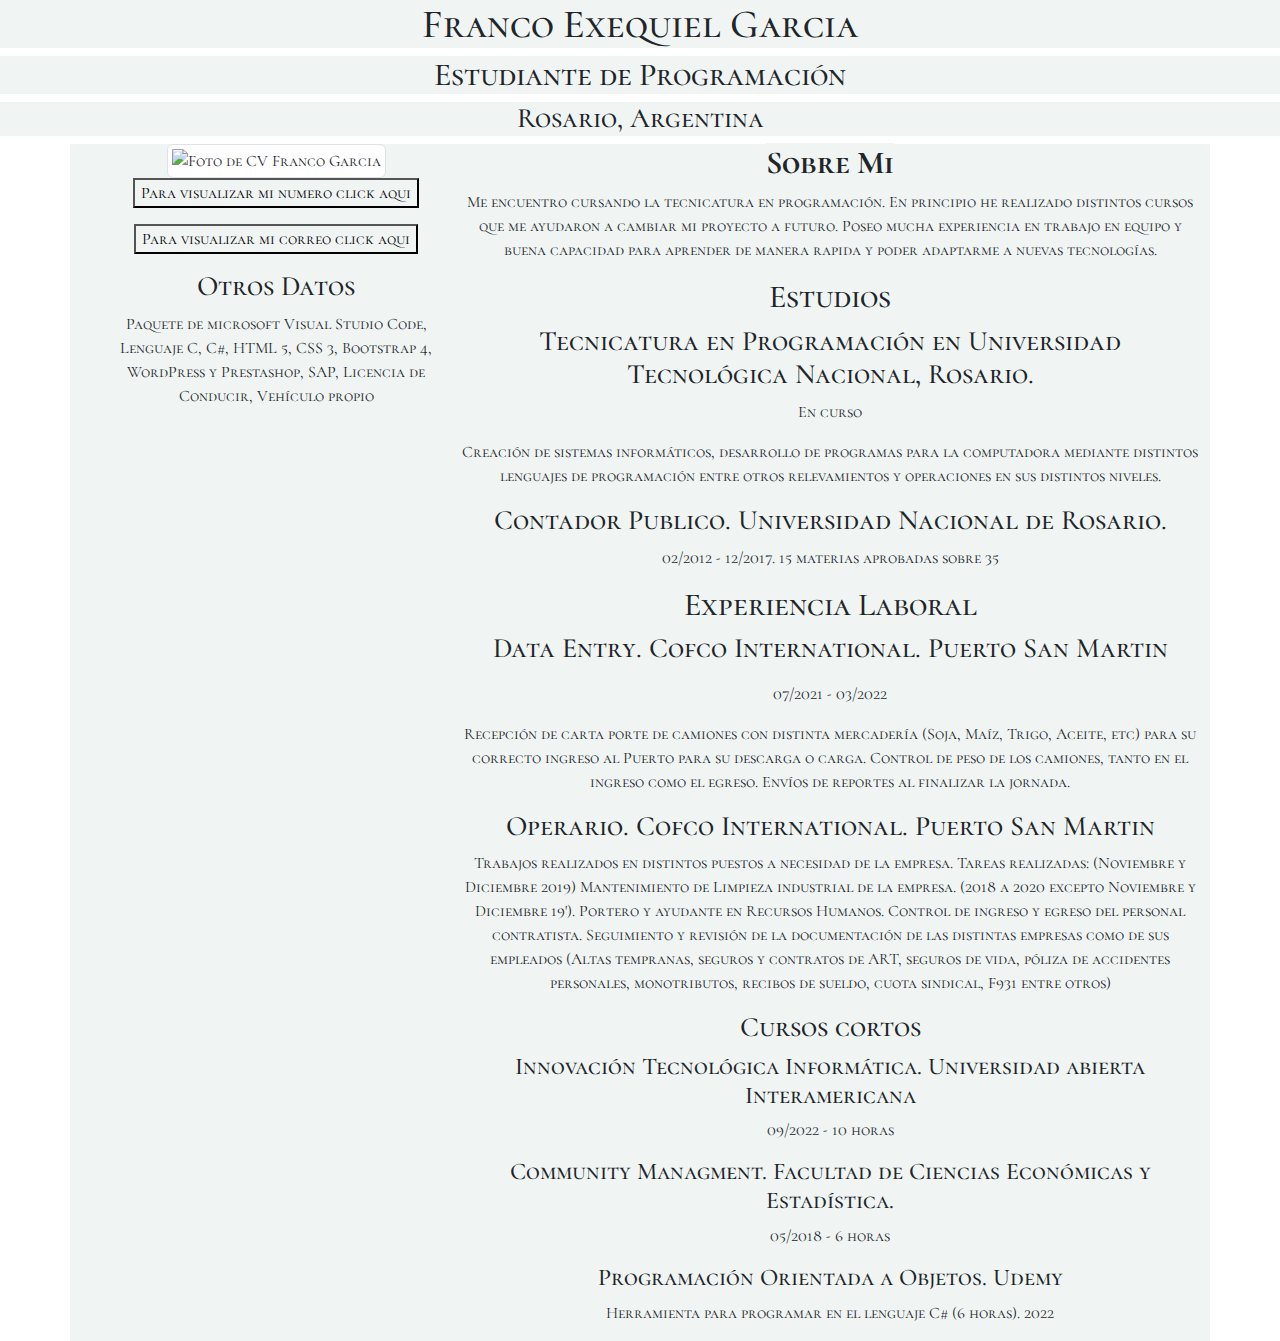
==== index.html @ b52623a7 "cambio en carpeta" ====
<!DOCTYPE html>
<html lang="es">
<head>
    <meta charset="UTF-8">
    <meta http-equiv="X-UA-Compatible" content="IE=edge">
    <meta name="viewport" content="width=device-width, initial-scale=1.0">
    <title>Curriculum Vitae</title>
    <link rel="stylesheet" type="text/css" href="estilos.css"/>
    <link href="https://cdn.jsdelivr.net/npm/bootstrap@5.3.0-alpha1/dist/css/bootstrap.min.css" rel="stylesheet">
    <link href="https://getbootstrap.com/docs/5.3/assets/css/docs.css" rel="stylesheet">
    <title>Bootstrap Example</title>
    <script src="https://cdn.jsdelivr.net/npm/bootstrap@5.3.0-alpha1/dist/js/bootstrap.bundle.min.js"></script>

    <link rel="preconnect" href="https://fonts.googleapis.com">
    <link rel="preconnect" href="https://fonts.gstatic.com" crossorigin>
    <link href="https://fonts.googleapis.com/css2?family=Cormorant+SC&display=swap" rel="stylesheet">
</head>
<body class="">     
    <!-- p-3 m-0 border-10 bd-example bd-example-row -->
    <h1 style="text-align: center;">Franco Exequiel Garcia</h1>
    <h2 style="text-align: center;">Estudiante de Programación</h2>
    <h3 style="text-align: center;">Rosario, Argentina</h3>
    <div class="container text-center">
        <div class="row text-center">
          <div class="col-4">            
            <ul id="list"> 
                <img src="paracv.jpg" class="img-fluid img-thumbnail" alt="Foto de CV Franco Garcia" height="100%" width="100%">
                <!-- <p id="demo">para visualizar mi numero click abajo</p> -->
                <button type="button" id="boton">Para visualizar mi numero click aqui</button>
                <p id="demo"></p>
                <button type="button" id="boton2">Para visualizar mi correo click aqui</button>
                <p id="demo2"></p>
                <h3>Otros Datos</h3>
                <p>Paquete de microsoft
                    Visual Studio Code,
                    Lenguaje C, C#,
                    HTML 5, CSS 3, Bootstrap 4,
                    WordPress y Prestashop, SAP,
                    Licencia de Conducir,
                    Vehículo propio
                    </p>
            </ul>
            
          </div>
          <div class="col-8">
            <h2><strong>Sobre Mi</strong></h2>
            <p>Me encuentro cursando la tecnicatura en programación. En principio he
                realizado distintos cursos que me ayudaron a cambiar mi proyecto a
                futuro. Poseo mucha experiencia en trabajo en equipo y buena capacidad para aprender de manera rapida y poder adaptarme a nuevas tecnologías.</p>
            <h2>Estudios</h2>
            <h3>Tecnicatura en Programación en Universidad Tecnológica Nacional, Rosario.
            </h3>
            <p>En curso</p>
            <p>Creación de sistemas informáticos, desarrollo de programas para la computadora
                mediante distintos lenguajes de programación entre otros relevamientos y
                operaciones en sus distintos niveles.
            </p>
            <h3>Contador Publico. Universidad Nacional de Rosario.</h3>
            <p>02/2012 - 12/2017. 15 materias aprobadas sobre 35</p>
            <h2>Experiencia Laboral</h2>
            <h3>Data Entry. Cofco International. Puerto San Martin</p></h3>
            <p>07/2021 - 03/2022</p>
            <p>Recepción de carta porte de camiones con distinta mercadería (Soja, Maíz, Trigo,
                Aceite, etc) para su correcto ingreso al Puerto para su descarga o carga. Control de
                peso de los camiones, tanto en el ingreso como el egreso. Envíos de reportes al
                finalizar la jornada.
                </p>
            <h3>Operario. Cofco International. Puerto San Martin</h3>
            <p>Trabajos realizados en distintos puestos a necesidad de la empresa. Tareas realizadas:
                (Noviembre y Diciembre 2019) Mantenimiento de Limpieza industrial de la
                empresa.
                (2018 a 2020 excepto Noviembre y Diciembre 19'). Portero y ayudante en
                Recursos Humanos. Control de ingreso y egreso del personal contratista.
                Seguimiento y revisión de la documentación de las distintas empresas como de
                sus empleados (Altas tempranas, seguros y contratos de ART, seguros de vida,
                póliza de accidentes personales, monotributos, recibos de sueldo, cuota
                sindical, F931 entre otros)</p>
            <h3>Cursos cortos</h3>
            <h4>Innovación Tecnológica Informática. Universidad abierta Interamericana</h4> 
            <p>09/2022 - 10 horas</p>
            <h4>Community Managment. Facultad de Ciencias Económicas y Estadística.</h4> 
            <p>05/2018 - 6 horas</p>
            <h4>Programación Orientada a Objetos. Udemy</h4>
            <p>Herramienta para programar en el lenguaje C# (6 horas). 2022</p>
          </div>
        </div>
      </div>
      
    <script src="funciones.js">
    </script>
</body>
</html>
---- estilos.css ----
*{
    box-sizing: border-box;
    font-family: 'Cormorant SC', serif;
    background-color: rgb(240, 245, 244);
}
.perfil
{
    width: 25%;
    float: left;
}

.sobreMi
{
    width: 75%;
    float: left;
}
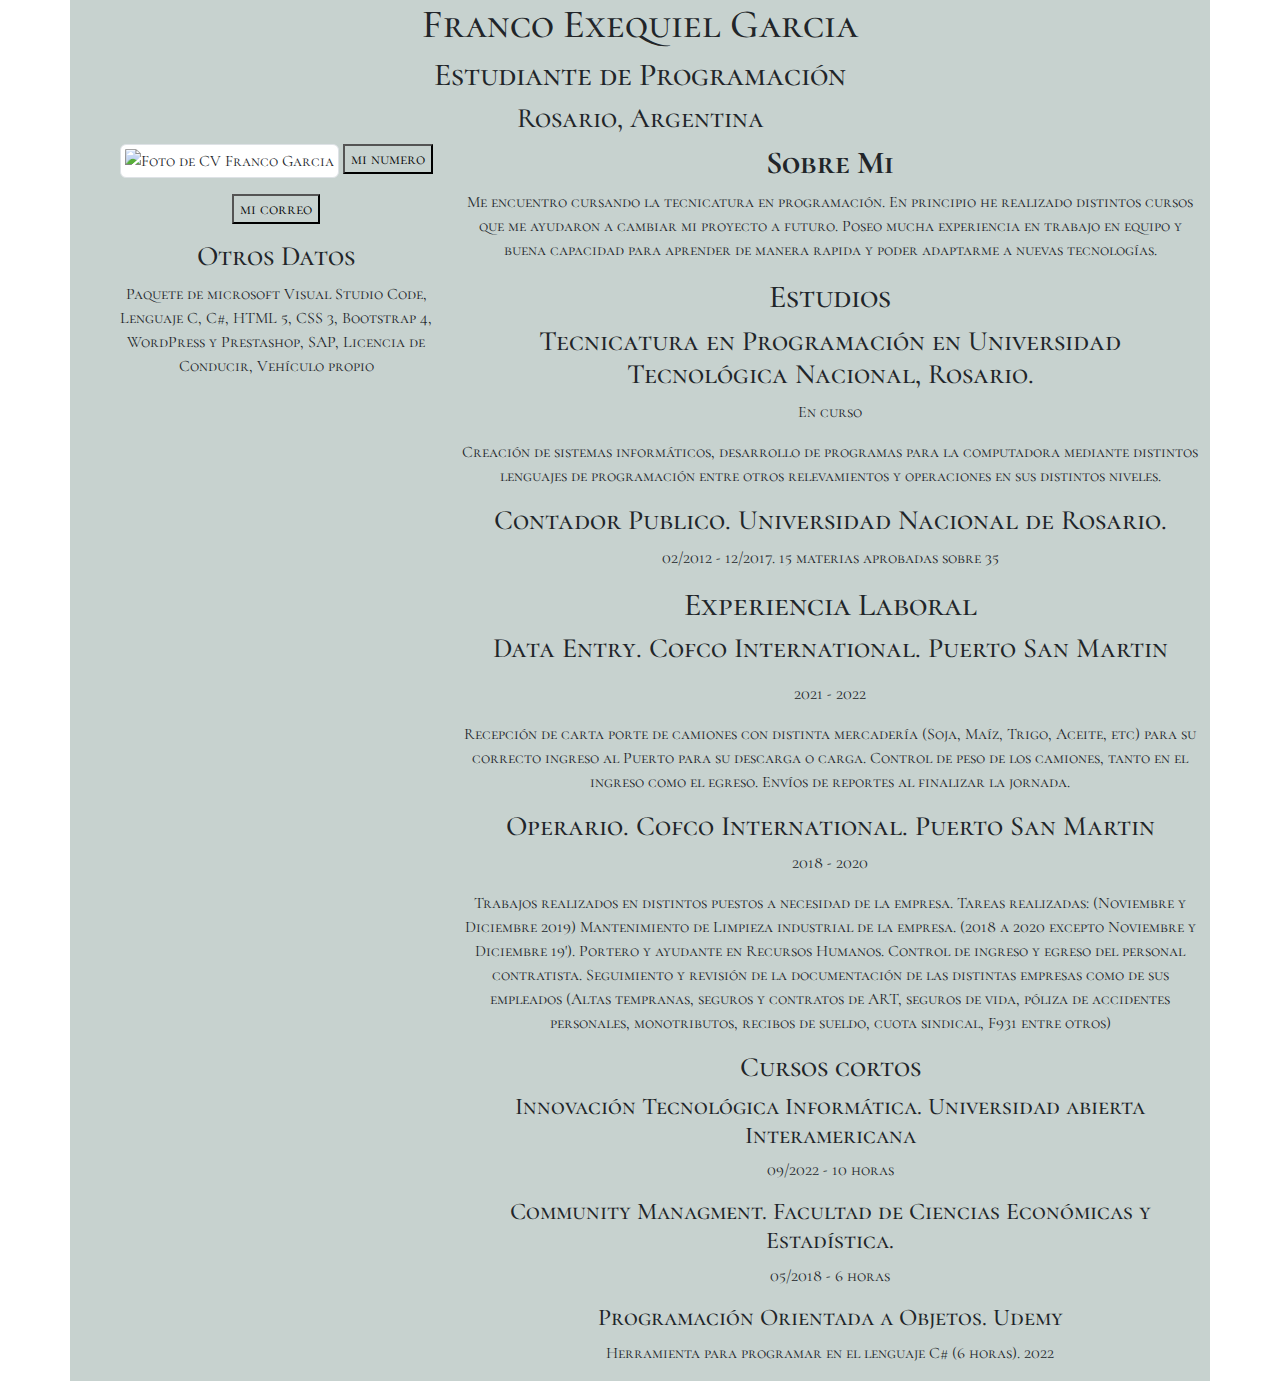
==== commit e25db7d5: "info" ====
--- a/index.html
+++ b/index.html
@@ -1,92 +1,91 @@
-<!DOCTYPE html>
-<html lang="es">
-<head>
-    <meta charset="UTF-8">
-    <meta http-equiv="X-UA-Compatible" content="IE=edge">
-    <meta name="viewport" content="width=device-width, initial-scale=1.0">
-    <title>Curriculum Vitae</title>
-    <link rel="stylesheet" type="text/css" href="estilos.css"/>
-    <link href="https://cdn.jsdelivr.net/npm/bootstrap@5.3.0-alpha1/dist/css/bootstrap.min.css" rel="stylesheet">
-    <link href="https://getbootstrap.com/docs/5.3/assets/css/docs.css" rel="stylesheet">
-    <title>Bootstrap Example</title>
-    <script src="https://cdn.jsdelivr.net/npm/bootstrap@5.3.0-alpha1/dist/js/bootstrap.bundle.min.js"></script>
-
-    <link rel="preconnect" href="https://fonts.googleapis.com">
-    <link rel="preconnect" href="https://fonts.gstatic.com" crossorigin>
-    <link href="https://fonts.googleapis.com/css2?family=Cormorant+SC&display=swap" rel="stylesheet">
-</head>
-<body class="">     
-    <!-- p-3 m-0 border-10 bd-example bd-example-row -->
-    <h1 style="text-align: center;">Franco Exequiel Garcia</h1>
-    <h2 style="text-align: center;">Estudiante de Programación</h2>
-    <h3 style="text-align: center;">Rosario, Argentina</h3>
-    <div class="container text-center">
-        <div class="row text-center">
-          <div class="col-4">            
-            <ul id="list"> 
-                <img src="paracv.jpg" class="img-fluid img-thumbnail" alt="Foto de CV Franco Garcia" height="100%" width="100%">
-                <!-- <p id="demo">para visualizar mi numero click abajo</p> -->
-                <button type="button" id="boton">Para visualizar mi numero click aqui</button>
-                <p id="demo"></p>
-                <button type="button" id="boton2">Para visualizar mi correo click aqui</button>
-                <p id="demo2"></p>
-                <h3>Otros Datos</h3>
-                <p>Paquete de microsoft
-                    Visual Studio Code,
-                    Lenguaje C, C#,
-                    HTML 5, CSS 3, Bootstrap 4,
-                    WordPress y Prestashop, SAP,
-                    Licencia de Conducir,
-                    Vehículo propio
-                    </p>
-            </ul>
-            
-          </div>
-          <div class="col-8">
-            <h2><strong>Sobre Mi</strong></h2>
-            <p>Me encuentro cursando la tecnicatura en programación. En principio he
-                realizado distintos cursos que me ayudaron a cambiar mi proyecto a
-                futuro. Poseo mucha experiencia en trabajo en equipo y buena capacidad para aprender de manera rapida y poder adaptarme a nuevas tecnologías.</p>
-            <h2>Estudios</h2>
-            <h3>Tecnicatura en Programación en Universidad Tecnológica Nacional, Rosario.
-            </h3>
-            <p>En curso</p>
-            <p>Creación de sistemas informáticos, desarrollo de programas para la computadora
-                mediante distintos lenguajes de programación entre otros relevamientos y
-                operaciones en sus distintos niveles.
-            </p>
-            <h3>Contador Publico. Universidad Nacional de Rosario.</h3>
-            <p>02/2012 - 12/2017. 15 materias aprobadas sobre 35</p>
-            <h2>Experiencia Laboral</h2>
-            <h3>Data Entry. Cofco International. Puerto San Martin</p></h3>
-            <p>07/2021 - 03/2022</p>
-            <p>Recepción de carta porte de camiones con distinta mercadería (Soja, Maíz, Trigo,
-                Aceite, etc) para su correcto ingreso al Puerto para su descarga o carga. Control de
-                peso de los camiones, tanto en el ingreso como el egreso. Envíos de reportes al
-                finalizar la jornada.
-                </p>
-            <h3>Operario. Cofco International. Puerto San Martin</h3>
-            <p>Trabajos realizados en distintos puestos a necesidad de la empresa. Tareas realizadas:
-                (Noviembre y Diciembre 2019) Mantenimiento de Limpieza industrial de la
-                empresa.
-                (2018 a 2020 excepto Noviembre y Diciembre 19'). Portero y ayudante en
-                Recursos Humanos. Control de ingreso y egreso del personal contratista.
-                Seguimiento y revisión de la documentación de las distintas empresas como de
-                sus empleados (Altas tempranas, seguros y contratos de ART, seguros de vida,
-                póliza de accidentes personales, monotributos, recibos de sueldo, cuota
-                sindical, F931 entre otros)</p>
-            <h3>Cursos cortos</h3>
-            <h4>Innovación Tecnológica Informática. Universidad abierta Interamericana</h4> 
-            <p>09/2022 - 10 horas</p>
-            <h4>Community Managment. Facultad de Ciencias Económicas y Estadística.</h4> 
-            <p>05/2018 - 6 horas</p>
-            <h4>Programación Orientada a Objetos. Udemy</h4>
-            <p>Herramienta para programar en el lenguaje C# (6 horas). 2022</p>
-          </div>
-        </div>
-      </div>
-      
-    <script src="funciones.js">
-    </script>
-</body>
+<!DOCTYPE html>
+<html lang="es">
+<head>
+    <meta charset="UTF-8">
+    <meta http-equiv="X-UA-Compatible" content="IE=edge">
+    <meta name="viewport" content="width=device-width, initial-scale=1.0">
+    <title>Curriculum Vitae</title>
+    <link rel="stylesheet" type="text/css" href="estilos.css"/>
+    <link href="https://cdn.jsdelivr.net/npm/bootstrap@5.3.0-alpha1/dist/css/bootstrap.min.css" rel="stylesheet">
+    <link href="https://getbootstrap.com/docs/5.3/assets/css/docs.css" rel="stylesheet">
+    <script src="https://cdn.jsdelivr.net/npm/bootstrap@5.3.0-alpha1/dist/js/bootstrap.bundle.min.js"></script>
+    <link rel="preconnect" href="https://fonts.googleapis.com">
+    <link rel="preconnect" href="https://fonts.gstatic.com" crossorigin> 
+    <link href="https://fonts.googleapis.com/css2?family=Cormorant+SC&display=swap" rel="stylesheet"> 
+</head>
+<body class="">     
+    <!-- p-3 m-0 border-10 bd-example bd-example-row -->
+    <div class="container text-center">
+    <h1 style="text-align: center;">Franco Exequiel Garcia</h1>
+    <h2 style="text-align: center;">Estudiante de Programación</h2>
+    <h3 style="text-align: center;">Rosario, Argentina</h3>
+        <div class="row text-center">
+          <div class="col-4">            
+            <ul id="list"> 
+                <img src="paracv.jpg" class="img-fluid img-thumbnail" alt="Foto de CV Franco Garcia" height="100%" width="100%">
+                <!-- <p id="demo">para visualizar mi numero click abajo</p> -->
+                <button type="button" id="boton">mi numero</button>
+                <p id="demo"></p>
+                <button type="button" id="boton2">mi correo</button>
+                <p id="demo2"></p>
+                <h3>Otros Datos</h3>
+                <p>Paquete de microsoft
+                    Visual Studio Code,
+                    Lenguaje C, C#,
+                    HTML 5, CSS 3, Bootstrap 4,
+                    WordPress y Prestashop, SAP,
+                    Licencia de Conducir,
+                    Vehículo propio
+                    </p>
+            </ul>
+            
+          </div>
+          <div class="col-8">
+            <h2><strong>Sobre Mi</strong></h2>
+            <p>Me encuentro cursando la tecnicatura en programación. En principio he
+                realizado distintos cursos que me ayudaron a cambiar mi proyecto a
+                futuro. Poseo mucha experiencia en trabajo en equipo y buena capacidad para aprender de manera rapida y poder adaptarme a nuevas tecnologías.</p>
+            <h2>Estudios</h2>
+            <h3>Tecnicatura en Programación en Universidad Tecnológica Nacional, Rosario.
+            </h3>
+            <p>En curso</p>
+            <p>Creación de sistemas informáticos, desarrollo de programas para la computadora
+                mediante distintos lenguajes de programación entre otros relevamientos y
+                operaciones en sus distintos niveles.
+            </p>
+            <h3>Contador Publico. Universidad Nacional de Rosario.</h3>
+            <p>02/2012 - 12/2017. 15 materias aprobadas sobre 35</p>
+            <h2>Experiencia Laboral</h2>
+            <h3>Data Entry. Cofco International. Puerto San Martin</p></h3>
+            <p>2021 - 2022</p>
+            <p>Recepción de carta porte de camiones con distinta mercadería (Soja, Maíz, Trigo,
+                Aceite, etc) para su correcto ingreso al Puerto para su descarga o carga. Control de
+                peso de los camiones, tanto en el ingreso como el egreso. Envíos de reportes al
+                finalizar la jornada.
+                </p>
+            <h3>Operario. Cofco International. Puerto San Martin</h3>
+            <p>2018 - 2020</p>
+            <p>Trabajos realizados en distintos puestos a necesidad de la empresa. Tareas realizadas:
+                (Noviembre y Diciembre 2019) Mantenimiento de Limpieza industrial de la
+                empresa.
+                (2018 a 2020 excepto Noviembre y Diciembre 19'). Portero y ayudante en
+                Recursos Humanos. Control de ingreso y egreso del personal contratista.
+                Seguimiento y revisión de la documentación de las distintas empresas como de
+                sus empleados (Altas tempranas, seguros y contratos de ART, seguros de vida,
+                póliza de accidentes personales, monotributos, recibos de sueldo, cuota
+                sindical, F931 entre otros)</p>
+            <h3>Cursos cortos</h3>
+            <h4>Innovación Tecnológica Informática. Universidad abierta Interamericana</h4> 
+            <p>09/2022 - 10 horas</p>
+            <h4>Community Managment. Facultad de Ciencias Económicas y Estadística.</h4> 
+            <p>05/2018 - 6 horas</p>
+            <h4>Programación Orientada a Objetos. Udemy</h4>
+            <p>Herramienta para programar en el lenguaje C# (6 horas). 2022</p>
+          </div>
+        </div>
+      </div>
+      
+    <script src="funciones.js">
+    </script>
+</body>
 </html>--- a/estilos.css
+++ b/estilos.css
@@ -1,17 +1,8 @@
-
-*{
-    box-sizing: border-box;
-    font-family: 'Cormorant SC', serif;
-    background-color: rgb(240, 245, 244);
-}
-.perfil
-{
-    width: 25%;
-    float: left;
-}
-
-.sobreMi
-{
-    width: 75%;
-    float: left;
-}
+body{
+    background-color: rgb(199, 210, 207);
+}
+*{
+    box-sizing: border-box;
+    font-family: 'Cormorant SC', serif;
+    background-color: rgb(199, 210, 207);
+}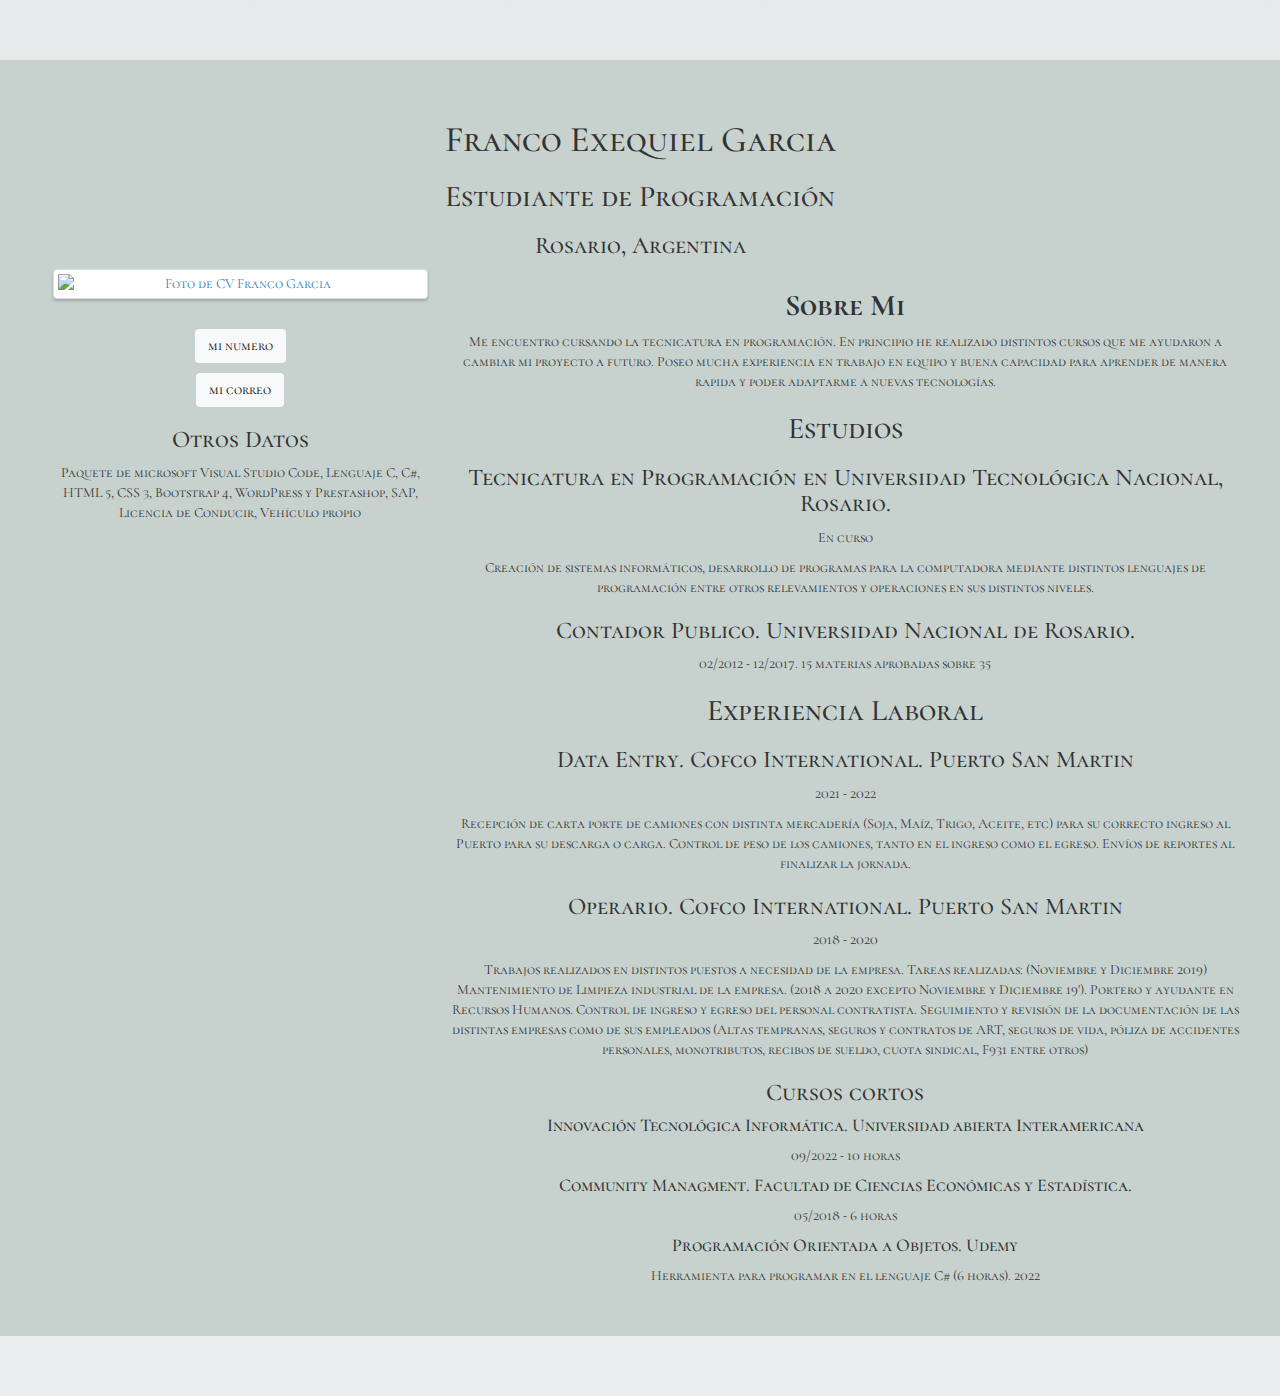
==== commit fb205566: "imagen desplegada" ====
--- a/index.html
+++ b/index.html
@@ -6,27 +6,34 @@
     <meta name="viewport" content="width=device-width, initial-scale=1.0">
     <title>Curriculum Vitae</title>
     <link rel="stylesheet" type="text/css" href="estilos.css"/>
+
     <link href="https://cdn.jsdelivr.net/npm/bootstrap@5.3.0-alpha1/dist/css/bootstrap.min.css" rel="stylesheet">
     <link href="https://getbootstrap.com/docs/5.3/assets/css/docs.css" rel="stylesheet">
     <script src="https://cdn.jsdelivr.net/npm/bootstrap@5.3.0-alpha1/dist/js/bootstrap.bundle.min.js"></script>
+
     <link rel="preconnect" href="https://fonts.googleapis.com">
     <link rel="preconnect" href="https://fonts.gstatic.com" crossorigin> 
     <link href="https://fonts.googleapis.com/css2?family=Cormorant+SC&display=swap" rel="stylesheet"> 
+
+    <link rel="stylesheet" href="https://maxcdn.bootstrapcdn.com/bootstrap/3.3.7/css/bootstrap.min.css">
+    <link rel="stylesheet" href="https://cdnjs.cloudflare.com/ajax/libs/baguettebox.js/1.8.1/baguetteBox.min.css">
 </head>
 <body class="">     
     <!-- p-3 m-0 border-10 bd-example bd-example-row -->
-    <div class="container text-center">
-    <h1 style="text-align: center;">Franco Exequiel Garcia</h1>
-    <h2 style="text-align: center;">Estudiante de Programación</h2>
-    <h3 style="text-align: center;">Rosario, Argentina</h3>
+    <div class="tz-gallery">
+      <h1 style="text-align: center;">Franco Exequiel Garcia</h1>
+      <h2 style="text-align: center;">Estudiante de Programación</h2>
+      <h3 style="text-align: center;">Rosario, Argentina</h3>
         <div class="row text-center">
           <div class="col-4">            
             <ul id="list"> 
+              <a class="lightbox" href="paracv.jpg">
                 <img src="paracv.jpg" class="img-fluid img-thumbnail" alt="Foto de CV Franco Garcia" height="100%" width="100%">
+              </a>
                 <!-- <p id="demo">para visualizar mi numero click abajo</p> -->
-                <button type="button" id="boton">mi numero</button>
+                <button type="button" class="btn btn-light" id="boton">mi numero</button>
                 <p id="demo"></p>
-                <button type="button" id="boton2">mi correo</button>
+                <button type="button" class="btn btn-light" id="boton2">mi correo</button>
                 <p id="demo2"></p>
                 <h3>Otros Datos</h3>
                 <p>Paquete de microsoft
@@ -87,5 +94,10 @@
       
     <script src="funciones.js">
     </script>
+
+    <script src="https://cdnjs.cloudflare.com/ajax/libs/baguettebox.js/1.8.1/baguetteBox.min.js"></script>
+    <script>
+      baguetteBox.run('.tz-gallery');
+    </script>
 </body>
 </html>--- a/estilos.css
+++ b/estilos.css
@@ -1,5 +1,67 @@
-body{
-    background-color: rgb(199, 210, 207);
+body {
+    background-image: linear-gradient(to top, #ecedee 0%, #eceeef 75%, #e7e8e9 100%);
+    min-height: 100vh;
+    font: normal 16px sans-serif;
+    padding: 60px 0;
+}
+
+.container.gallery-container {
+    background-color: #fff;
+    color: #35373a;
+    min-height: 100vh;
+    border-radius: 20px;
+    box-shadow: 0 8px 15px rgba(0, 0, 0, 0.06);
+}
+
+.gallery-container h1 {
+    text-align: center;
+    margin-top: 70px;
+    font-family: 'Droid Sans', sans-serif;
+    font-weight: bold;
+}
+
+.gallery-container p.page-description {
+    text-align: center;
+    max-width: 800px;
+    margin: 25px auto;
+    color: #888;
+    font-size: 18px;
+}
+
+.tz-gallery {
+    padding: 40px;
+}
+
+.tz-gallery .lightbox img {
+    width: 100%;
+    margin-bottom: 30px;
+    transition: 0.2s ease-in-out;
+    box-shadow: 0 2px 3px rgba(0,0,0,0.2);
+}
+
+
+.tz-gallery .lightbox img:hover {
+    transform: scale(1.05);
+    box-shadow: 0 8px 15px rgba(0,0,0,0.3);
+}
+
+.tz-gallery img {
+    border-radius: 4px;
+}
+
+.baguetteBox-button {
+    background-color: transparent !important;
+}
+
+
+@media(max-width: 768px) {
+    body {
+        padding: 0;
+    }
+
+    .container.gallery-container {
+        border-radius: 0;
+    }
 }
 *{
     box-sizing: border-box;
